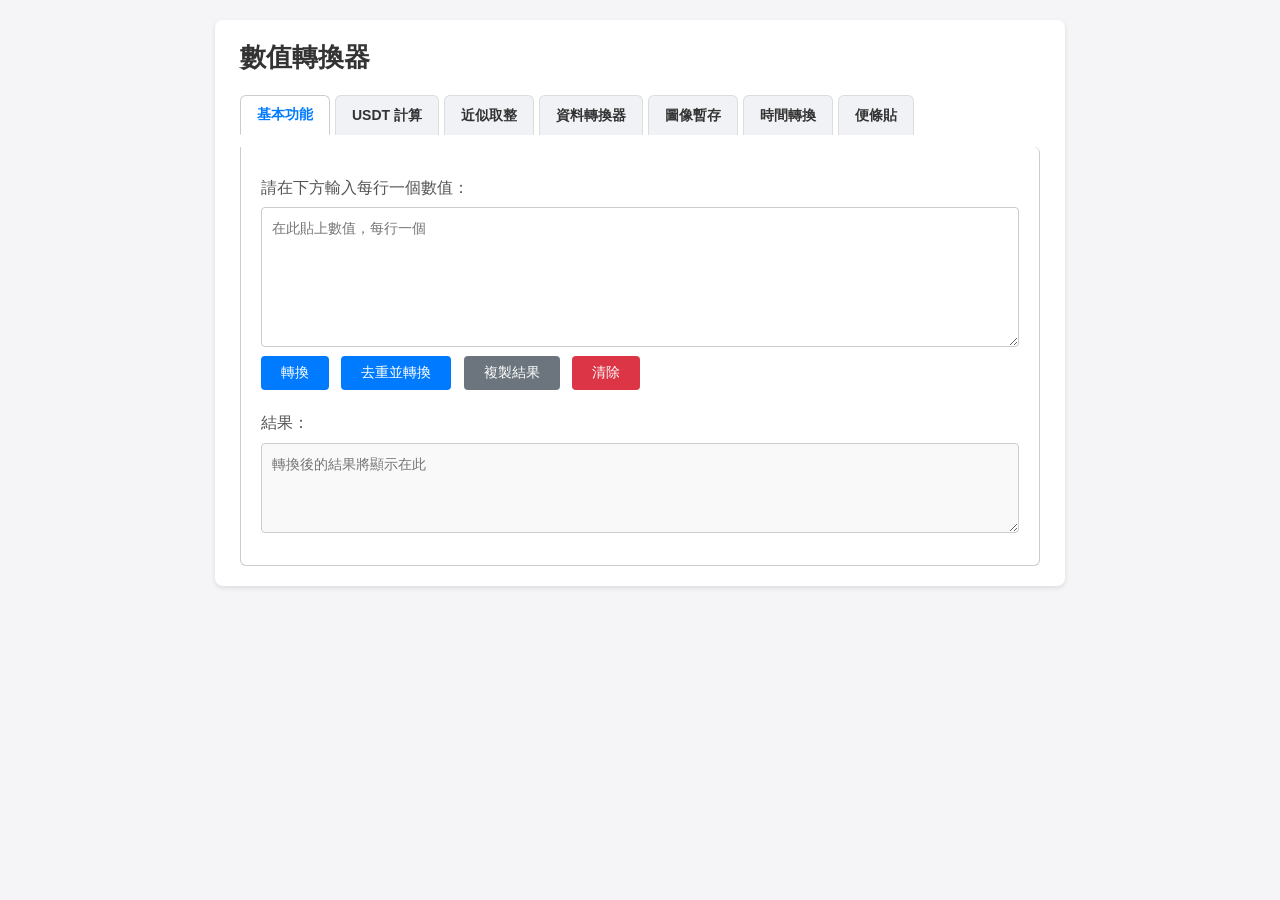
==== tools.html @ 47dc67c2 "更新版0526 更新版0526" ====
<!DOCTYPE html>
<html lang="zh-Hant">
<head>
  <meta charset="UTF-8">
  <title>數值轉換器</title>
  <style>
    /* 全域樣式 */
    body {
      font-family: Arial, sans-serif;
      margin: 0;
      padding: 20px;
      background-color: #f5f5f7;
    }
    .container {
      max-width: 800px;
      margin: 0 auto;
      background-color: #ffffff;
      padding: 20px 25px;
      border-radius: 8px;
      box-shadow: 0 2px 5px rgba(0,0,0,0.1);
    }
    h1 {
      font-size: 26px;
      margin-top: 0;
      margin-bottom: 15px;
      color: #333333;
    }
    p {
      margin: 10px 0 8px;
      color: #555555;
      line-height: 1.4;
    }
    textarea {
      width: 100%;
      box-sizing: border-box;
      padding: 10px;
      border: 1px solid #cccccc;
      border-radius: 4px;
      resize: vertical;
      font-size: 14px;
      line-height: 1.5;
    }
    /* 用於較大的輸入區域 */
    #inputArea, #mapInputArea, #approxInputArea {
      min-height: 140px;
    }
    /* 用於輸出區域 */
    #outputArea, #mapOutputArea, #approxOutputArea {
      min-height: 90px;
      background-color: #f9f9f9;
    }
    .form-group {
      margin-bottom: 15px;
    }
    .form-group label {
      display: block;
      margin-bottom: 5px;
      font-weight: bold;
      color: #333333;
    }
    .form-group input {
      width: 100%;
      padding: 8px;
      border: 1px solid #cccccc;
      border-radius: 4px;
      box-sizing: border-box;
      font-size: 14px;
    }
    /* 標籤式介面樣式 */
    .tabs {
      display: flex;
      margin-bottom: 0;
      border-bottom: none;
    }
    .tab-link {
      padding: 10px 16px;
      border: 1px solid #dddddd;
      border-bottom: none;
      margin-right: 5px;
      background-color: #f0f2f5;
      cursor: pointer;
      border-radius: 6px 6px 0 0;
      font-size: 14px;
      color: #333333;
      font-weight: bold;
      transition: background-color 0.2s, color 0.2s;
    }
    .tab-link.active {
      background-color: #ffffff;
      color: #007bff;
      border-color: #cccccc;
      border-bottom: 1px solid #ffffff;
    }
    .tab-content {
      display: none;
      border: 1px solid #cccccc;
      border-top: none;
      padding: 20px;
      background-color: #ffffff;
      border-radius: 0 6px 6px 6px;
    }
    .tab-content.active {
      display: block;
    }
    /* 按鈕樣式 */
    button {
      padding: 8px 20px;
      margin: 5px 8px 12px 0;
      border: none;
      border-radius: 4px;
      background-color: #007bff;
      color: white;
      cursor: pointer;
      font-size: 14px;
      transition: background-color 0.2s;
    }
    button:hover {
      background-color: #0056b3;
    }
    /* 特定按鈕顏色 */
    #clearBtn {
      background-color: #dc3545;
    }
    #clearBtn:hover {
      background-color: #c82333;
    }
    #copyBtn {
      background-color: #6c757d;
    }
    #copyBtn:hover {
      background-color: #565e64;
    }
    /* 結果計數顯示 */
    #countDisplay, #mapCountDisplay, #approxCountDisplay {
      margin-top: 5px;
      color: #333333;
      font-weight: bold;
    }
    #usdtResult {
      margin-top: 10px;
      color: #007bff;
      font-weight: bold;
    }

    /* 資料轉換器的選項樣式 */
    .clean-options {
      margin: 10px 0;
    }
    .clean-options label {
      margin-right: 15px;
      font-size: 14px;
      color: #333333;
    }

    /* 圖片暫存區樣式 */
    .image-drop-area {
      border: 2px dashed #cccccc;
      padding: 20px;
      text-align: center;
      cursor: pointer;
      border-radius: 6px;
      background-color: #fafafa;
      margin-bottom: 15px;
    }

    /* 便條貼樣式 */
    .note-tabs {
      display: flex;
      margin-bottom: 10px;
    }
    .note-tab-link {
      padding: 6px 12px;
      margin-right: 5px;
      background-color: #e2e6ea;
      border: 1px solid #cccccc;
      border-radius: 4px 4px 0 0;
      cursor: pointer;
      font-size: 14px;
      color: #333;
    }
    .note-tab-link.active {
      background-color: #ffffff;
      border-bottom: 1px solid #ffffff;
      color: #007bff;
    }
    #noteInput {
      width: 100%;
      box-sizing: border-box;
      padding: 10px;
      border: 1px solid #cccccc;
      border-radius: 4px;
      resize: vertical;
      min-height: 60px;
      font-size: 14px;
      line-height: 1.5;
      margin-bottom: 10px;
    }
    #temporaryNotesContainer, #permanentNotesContainer {
      margin-top: 10px;
    }
    .note {
      background-color: #fff7e6;
      border: 1px solid #f0e6cc;
      border-radius: 4px;
      padding: 8px;
      margin-bottom: 10px;
    }
    .note-header {
      font-size: 12px;
      color: #666;
      margin-bottom: 4px;
    }
    .note-content {
      margin-bottom: 6px;
      white-space: pre-wrap;
      word-break: break-word;
    }
    .note-actions button {
      margin-right: 5px;
      padding: 4px 8px;
      font-size: 12px;
    }
    .note.completed {
      background-color: #e6ffe6;
      text-decoration: line-through;
    }
    .note-collapsed .note-content {
      display: none;
    }
    .note-collapsed .note-summary {
      display: block;
    }
    .note-summary {
      display: none;
      font-style: italic;
      color: #333;
      margin-bottom: 6px;
    }
    .image-drop-area.dragover {
      background-color: #e9f5ff;
      border-color: #007bff;
    }
    .image-preview {
      display: inline-block;
      margin: 10px;
      text-align: center;
      vertical-align: top;
    }
    .image-preview img {
      max-width: 120px;
      max-height: 120px;
      display: block;
      margin-bottom: 5px;
      border-radius: 4px;
    }
    .image-preview button {
      padding: 4px 8px;
      font-size: 12px;
    }

    /* 清空圖片按鈕樣式 */
    #imageClearBtn {
      background-color: #dc3545;
    }
    #imageClearBtn:hover {
      background-color: #c82333;
    }
  </style>
</head>
<body>
  <div class="container">
    <h1>數值轉換器</h1>
    <!-- 標籤式介面 -->
    <div class="tabs">
      <button class="tab-link active" data-target="basicTab">基本功能</button>
      <button class="tab-link" data-target="usdtTab">USDT 計算</button>
      <button class="tab-link" data-target="approxTab">近似取整</button>
      <!-- 新增資料轉換器標籤 -->
      <button class="tab-link" data-target="dataTab">資料轉換器</button>
      <!-- 新增圖像暫存標籤 -->
      <button class="tab-link" data-target="imageTab">圖像暫存</button>
      <button class="tab-link" data-target="timeTab">時間轉換</button>
      <!-- 便條貼標籤 -->
      <button class="tab-link" data-target="noteTab">便條貼</button>
    </div>

    <!-- 基本功能：換行轉逗號與去重 -->
    <div id="basicTab" class="tab-content active">
      <p>請在下方輸入每行一個數值：</p>
      <textarea id="inputArea" placeholder="在此貼上數值，每行一個"></textarea>
      <button id="convertBtn">轉換</button>
      <button id="dedupeConvertBtn">去重並轉換</button>
      <button id="copyBtn">複製結果</button>
      <button id="clearBtn">清除</button>
      <p>結果：</p>
      <textarea id="outputArea" readonly placeholder="轉換後的結果將顯示在此"></textarea>
      <p id="countDisplay"></p>
    </div>

    <!-- USDT 轉換 -->
    <div id="usdtTab" class="tab-content">
      <p>輸入 USDT 數值及匯率，按下計算即可得到對應貨幣數值：</p>
      <div class="form-group">
        <label for="usdtInput">USDT 數值：</label>
        <input type="text" id="usdtInput" placeholder="例如 16,666.66">
      </div>
      <div class="form-group">
        <label for="exchangeRateInput">匯率：</label>
        <input type="text" id="exchangeRateInput" placeholder="例如 32.5">
      </div>
      <button id="usdtConvertBtn">計算</button>
      <p id="usdtResult"></p>

      <hr>
      <p>輸入盧比數值及匯率，按下計算即可得到對應 USDT 數值：</p>
      <div class="form-group">
        <label for="rupeeInput">盧比數值：</label>
        <input type="text" id="rupeeInput" placeholder="例如 861,244.00">
      </div>
      <div class="form-group">
        <label for="rupeeRateInput">匯率：</label>
        <input type="text" id="rupeeRateInput" placeholder="例如 101">
      </div>
      <button id="rupeeConvertBtn">計算</button>
      <p id="rupeeResult"></p>
    </div>

    <!-- 近似取整轉換 -->
    <div id="approxTab" class="tab-content">
      <p>輸入每行一個數值，系統會取前兩位數，其餘位數補零（例：1,184,201 → 1,100,000）：</p>
      <textarea id="approxInputArea" placeholder="在此貼上數值，每行一個"></textarea>
      <button id="approxConvertBtn">近似轉換</button>
      <p>結果：</p>
      <textarea id="approxOutputArea" readonly placeholder="轉換後的結果將顯示在此"></textarea>
      <p id="approxCountDisplay"></p>
    </div>

    <!-- 資料轉換器：清理資料 -->
    <div id="dataTab" class="tab-content">
      <p>請在下方輸入原始資料（系統會去除逗點和空白）：</p>
      <textarea id="dataInput" placeholder="在此貼上原始資料..."></textarea>
      <div class="clean-options">
        <label><input type="radio" name="dataOrientation" id="dataHorizontal" value="horizontal" checked> 橫貼（使用 Tab 分隔）</label>
        <label><input type="radio" name="dataOrientation" id="dataVertical" value="vertical"> 直貼（每個值換行）</label>
      </div>
      <button id="dataCleanBtn">清理資料</button>
      <button id="dataCopyBtn">複製結果</button>
      <p>清理後的資料：</p>
      <textarea id="dataOutput" readonly placeholder="清理後的資料將顯示在此..."></textarea>
    </div>

    <!-- 圖像暫存區 -->
    <div id="imageTab" class="tab-content">
      <p>將圖片拖放到下方區域或點擊選擇圖片。載入後可複製圖片到剪貼簿，方便貼到 Telegram 群組。</p>
      <div id="imageDropArea" class="image-drop-area">
        拖放圖片到此處，或點擊選擇
        <input type="file" id="imageInput" accept="image/*" multiple style="display:none">
      </div>
      <div id="imagePreviewContainer"></div>
      <button id="imageClearBtn">清空圖片</button>
    </div>

    <!-- 便條貼功能 -->

    <!-- 時間轉換：印度 <-> 北京 -->
    <div id="timeTab" class="tab-content">
      <p>貼上時間後選擇方向，可支援多筆、多種格式、可沒有秒。</p>
      <div class="form-group">
        <label>
          <input type="radio" name="timeDirection" value="indiaToBeijing" checked>
          印度時間 → 北京時間（+2小時30分）
        </label>
        <label style="margin-left: 16px;">
          <input type="radio" name="timeDirection" value="beijingToIndia">
          北京時間 → 印度時間（-2小時30分）
        </label>
      </div>

      <textarea id="timeInputArea" placeholder="貼上時間，例如：
2026-02-05 20:48:31
2026-02-05 20:48
2026/02/05 20:48:31
2026/2/5 20:48
2026-02-05"></textarea>

      <button id="timeConvertBtn">轉換時間</button>
      <button id="timeCopyBtn">複製結果</button>
      <button id="timeClearBtn">清除</button>

      <p>結果：</p>
      <textarea id="timeOutputArea" readonly placeholder="轉換後結果會顯示在此"></textarea>
    </div>

    <div id="noteTab" class="tab-content">
      <div class="note-tabs">
        <button class="note-tab-link active" data-target="temporary">臨時便條</button>
        <button class="note-tab-link" data-target="permanent">常態便條</button>
      </div>
      <textarea id="noteInput" placeholder="輸入便條內容..."></textarea>
      <button id="noteAddBtn">新增便條</button>
      <div id="temporaryNotesContainer"></div>
      <div id="permanentNotesContainer" style="display:none;"></div>
    </div>
  </div>

  <script>
    (function() {
      // 標籤切換邏輯：點擊不同標籤顯示對應內容
      const tabLinks = document.querySelectorAll('.tab-link');
      const tabContents = document.querySelectorAll('.tab-content');
      tabLinks.forEach(function(link) {
        link.addEventListener('click', function() {
          tabLinks.forEach(function(l) { l.classList.remove('active'); });
          tabContents.forEach(function(c) { c.classList.remove('active'); });
          link.classList.add('active');
          const target = link.getAttribute('data-target');
          const targetEl = document.getElementById(target);
          if (targetEl) targetEl.classList.add('active');
        });
      });

      // 基本功能：換行轉逗號
      const convertBtn = document.getElementById('convertBtn');
      if (convertBtn) {
        convertBtn.addEventListener('click', function() {
          const input = document.getElementById('inputArea').value;
          const values = input.split(/[\n\r]+/)
            .map(function(item) { return item.trim(); })
            .filter(function(item) { return item !== ''; });
          document.getElementById('outputArea').value = values.join(',');
          const countDisplay = document.getElementById('countDisplay');
          if (countDisplay) countDisplay.textContent = '';
        });
      }

      // 刪除重複值並轉換
      const dedupeBtn = document.getElementById('dedupeConvertBtn');
      if (dedupeBtn) {
        dedupeBtn.addEventListener('click', function() {
          const input = document.getElementById('inputArea').value;
          const values = input.split(/[\n\r]+/)
            .map(function(item) { return item.trim(); })
            .filter(function(item) { return item !== ''; });
          const seen = new Set();
          const uniqueValues = [];
          values.forEach(function(val) {
            if (!seen.has(val)) {
              seen.add(val);
              uniqueValues.push(val);
            }
          });
          document.getElementById('outputArea').value = uniqueValues.join(',');
          const countDisplay = document.getElementById('countDisplay');
          if (countDisplay) {
            countDisplay.textContent = '總共有 ' + uniqueValues.length + ' 個數值';
          }
        });
      }

      // 複製結果
      const copyBtn = document.getElementById('copyBtn');
      if (copyBtn) {
        copyBtn.addEventListener('click', function() {
          const outputArea = document.getElementById('outputArea');
          if (outputArea) {
            outputArea.select();
            outputArea.setSelectionRange(0, 99999);
            try {
              const successful = document.execCommand('copy');
              if (successful) {
                alert('結果已複製到剪貼簿');
              } else {
                alert('無法複製，請手動複製');
              }
            } catch (err) {
              alert('瀏覽器不支援複製功能，請手動複製');
            }
          }
        });
      }

      // 清除輸入與輸出
      const clearBtn = document.getElementById('clearBtn');
      if (clearBtn) {
        clearBtn.addEventListener('click', function() {
          const inputArea = document.getElementById('inputArea');
          const outputArea = document.getElementById('outputArea');
          if (inputArea) inputArea.value = '';
          if (outputArea) outputArea.value = '';
          const countDisplay = document.getElementById('countDisplay');
          if (countDisplay) countDisplay.textContent = '';
        });
      }

      // 自訂映射功能已移除，不再處理

      // USDT 轉換
      const usdtConvertBtn = document.getElementById('usdtConvertBtn');
      if (usdtConvertBtn) {
        usdtConvertBtn.addEventListener('click', function() {
          const usdtStr = document.getElementById('usdtInput').value.trim();
          const rateStr = document.getElementById('exchangeRateInput').value.trim();
          const usdtSanitized = usdtStr.replace(/,/g, '');
          const rateSanitized = rateStr.replace(/,/g, '');
          const usdtVal = parseFloat(usdtSanitized);
          const rateVal = parseFloat(rateSanitized);
          const resultDisplay = document.getElementById('usdtResult');
          if (isNaN(usdtVal) || isNaN(rateVal)) {
            resultDisplay.textContent = '請輸入有效的數值';
            return;
          }
          const result = usdtVal * rateVal;
          const formatted = result.toLocaleString(undefined, { minimumFractionDigits: 2, maximumFractionDigits: 2 });
          resultDisplay.textContent = '結果：' + formatted;
        });
      }

      // 盧比轉 USDT
      const rupeeConvertBtn = document.getElementById('rupeeConvertBtn');
      if (rupeeConvertBtn) {
        rupeeConvertBtn.addEventListener('click', function() {
          const rupeeStr = document.getElementById('rupeeInput').value.trim();
          const rateStr = document.getElementById('rupeeRateInput').value.trim();
          const rupeeSanitized = rupeeStr.replace(/,/g, '');
          const rateSanitized = rateStr.replace(/,/g, '');
          const rupeeVal = parseFloat(rupeeSanitized);
          const rateVal = parseFloat(rateSanitized);
          const resultDisplay = document.getElementById('rupeeResult');
          if (isNaN(rupeeVal) || isNaN(rateVal) || rateVal === 0) {
            resultDisplay.textContent = '請輸入有效的數值';
            return;
          }
          const result = rupeeVal / rateVal;
          const formatted = result.toLocaleString(undefined, { minimumFractionDigits: 2, maximumFractionDigits: 2 });
          resultDisplay.textContent = '結果：' + formatted + ' USDT';
        });
      }

      // 整數近似轉換
      const approxBtn = document.getElementById('approxConvertBtn');
      if (approxBtn) {
        approxBtn.addEventListener('click', function() {
          const input = document.getElementById('approxInputArea').value;
          const values = input.split(/[\n\r]+/)
            .map(function(item) { return item.trim(); })
            .filter(function(item) { return item !== ''; });
          const results = values.map(function(val) {
            const sanitizedStr = val.replace(/,/g, '').trim();
            const num = parseFloat(sanitizedStr);
            if (isNaN(num)) return '';
            const intVal = Math.floor(num);
            const digits = intVal.toString().length;
            if (digits <= 2) {
              return intVal.toString();
            }
            const firstTwo = parseInt(intVal.toString().slice(0, 2), 10);
            const base = Math.pow(10, digits - 2);
            const approx = firstTwo * base;
            return approx.toString();
          }).filter(function(item) { return item !== ''; });
          document.getElementById('approxOutputArea').value = results.join(',');
          const approxCountDisplay = document.getElementById('approxCountDisplay');
          if (approxCountDisplay) {
            approxCountDisplay.textContent = '總共有 ' + results.length + ' 個結果';
          }
        });
      }

      // 資料轉換器：清理資料
      const dataCleanBtn = document.getElementById('dataCleanBtn');
      if (dataCleanBtn) {
        dataCleanBtn.addEventListener('click', function() {
          const inputText = document.getElementById('dataInput').value;
          // 使用正則表達式分割逗號與各類空白字元並移除空字串
          const rawTokens = inputText.split(/[\s,]+/).filter(function(token) {
            return token.trim() !== '';
          });
          /*
           * 對清理後的資料進行去重處理：
           * 如果第一個 token 含有非數字字元（例如 "uid"），視為標題保留，
           * 後續數值則去除重複並保持原順序。
           */
          let headerToken = null;
          let dataTokens = rawTokens;
          if (rawTokens.length > 0 && /\D/.test(rawTokens[0])) {
            headerToken = rawTokens[0];
            dataTokens = rawTokens.slice(1);
          }
          const seen = new Set();
          const uniqueTokens = [];
          dataTokens.forEach(function(tok) {
            if (!seen.has(tok)) {
              seen.add(tok);
              uniqueTokens.push(tok);
            }
          });
          const resultTokens = headerToken ? [headerToken].concat(uniqueTokens) : uniqueTokens;
          // 根據使用者選擇決定分隔符：橫貼用 Tab，直貼用換行
          const isHorizontal = document.getElementById('dataHorizontal').checked;
          const separator = isHorizontal ? '\t' : '\n';
          const outputText = resultTokens.join(separator);
          document.getElementById('dataOutput').value = outputText;
        });
      }
      const dataCopyBtn = document.getElementById('dataCopyBtn');
      if (dataCopyBtn) {
        dataCopyBtn.addEventListener('click', function() {
          const outputArea = document.getElementById('dataOutput');
          if (outputArea) {
            outputArea.select();
            outputArea.setSelectionRange(0, 99999);
            try {
              const successful = document.execCommand('copy');
              if (successful) {
                alert('結果已複製到剪貼簿');
              } else {
                alert('無法複製，請手動複製');
              }
            } catch (err) {
              alert('瀏覽器不支援複製功能，請手動複製');
            }
          }
        });
      }

      // 圖像暫存功能
      const imageDropArea = document.getElementById('imageDropArea');
      const imageInput = document.getElementById('imageInput');
      const imagePreviewContainer = document.getElementById('imagePreviewContainer');
      if (imageDropArea && imageInput && imagePreviewContainer) {
        // 點擊拖放區觸發檔案選擇
        imageDropArea.addEventListener('click', function() {
          imageInput.click();
        });
        // 拖曳事件處理
        imageDropArea.addEventListener('dragover', function(e) {
          e.preventDefault();
          imageDropArea.classList.add('dragover');
        });
        imageDropArea.addEventListener('dragleave', function(e) {
          e.preventDefault();
          imageDropArea.classList.remove('dragover');
        });
        imageDropArea.addEventListener('drop', function(e) {
          e.preventDefault();
          imageDropArea.classList.remove('dragover');
          const files = Array.from(e.dataTransfer.files);
          handleImageFiles(files);
        });
        // 檔案選擇
        imageInput.addEventListener('change', function(e) {
          const files = Array.from(e.target.files);
          handleImageFiles(files);
          // 重置 input 以便重複選擇同一檔案
          imageInput.value = '';
        });
      }

      function handleImageFiles(files) {
        files.forEach(function(file) {
          if (file && file.type && file.type.startsWith('image/')) {
            const reader = new FileReader();
            reader.onload = function(ev) {
              const dataUrl = ev.target.result;
              const preview = document.createElement('div');
              preview.className = 'image-preview';
              const img = document.createElement('img');
              img.src = dataUrl;
              preview.appendChild(img);
              const copyBtn = document.createElement('button');
              copyBtn.textContent = '複製圖片';
              copyBtn.addEventListener('click', function() {
                // 將 dataURL 轉為 Blob
                const blob = dataURLToBlob(dataUrl);
                if (!navigator.clipboard || typeof ClipboardItem === 'undefined') {
                  alert('瀏覽器不支援圖片複製，請手動保存');
                  return;
                }
                const item = new ClipboardItem({ [blob.type]: blob });
                navigator.clipboard.write([item]).then(function() {
                  alert('圖片已複製到剪貼簿');
                }).catch(function() {
                  alert('複製失敗，瀏覽器可能不支援');
                });
              });
              preview.appendChild(copyBtn);
              imagePreviewContainer.appendChild(preview);
            };
            reader.readAsDataURL(file);
          }
        });
      }

      function dataURLToBlob(dataURL) {
        const arr = dataURL.split(',');
        const mimeMatch = arr[0].match(/:(.*?);/);
        const mime = mimeMatch ? mimeMatch[1] : 'image/png';
        const bstr = atob(arr[1]);
        let n = bstr.length;
        const u8arr = new Uint8Array(n);
        while (n--) {
          u8arr[n] = bstr.charCodeAt(n);
        }
        return new Blob([u8arr], { type: mime });
      }

      // 支援貼圖功能：當在圖像暫存分頁使用 Ctrl+V 貼上圖片時，自動加入預覽
      document.addEventListener('paste', function(e) {
        // 僅在圖像暫存分頁為活動狀態時處理貼上
        const activeContent = document.querySelector('.tab-content.active');
        if (!activeContent || activeContent.id !== 'imageTab') return;
        const clipboardData = e.clipboardData || window.clipboardData;
        if (!clipboardData) return;
        const items = clipboardData.items;
        if (!items) return;
        const files = [];
        for (let i = 0; i < items.length; i++) {
          const item = items[i];
          if (item.type && item.type.indexOf('image') !== -1) {
            const file = item.getAsFile();
            if (file) {
              files.push(file);
            }
          }
        }
        if (files.length > 0) {
          handleImageFiles(files);
          e.preventDefault();
        }
      });

      // 一鍵清空圖片
      const imageClearBtn = document.getElementById('imageClearBtn');
      if (imageClearBtn) {
        imageClearBtn.addEventListener('click', function() {
          if (imagePreviewContainer) {
            imagePreviewContainer.innerHTML = '';
          }
        });
      }

      /* 便條貼功能 */
      // Note data structure stored in localStorage under "notes"
      let notes = [];
      const noteInput = document.getElementById('noteInput');
      const noteAddBtn = document.getElementById('noteAddBtn');
      const temporaryNotesContainer = document.getElementById('temporaryNotesContainer');
      const permanentNotesContainer = document.getElementById('permanentNotesContainer');
      const noteTabLinks = document.querySelectorAll('.note-tab-link');
      let activeNoteTab = 'temporary';

      function loadNotes() {
        const stored = localStorage.getItem('notes');
        notes = stored ? JSON.parse(stored) : [];
        applyDailyUpdate();
        renderNotes();
      }

      function saveNotes() {
        localStorage.setItem('notes', JSON.stringify(notes));
      }

      // Move expired temporary notes to permanent category by date
      function applyDailyUpdate() {
        const today = getTodayDate();
        let changed = false;
        notes.forEach(function(note) {
          if (note.category === 'temporary' && note.dateGroup == null) {
            const noteDate = formatDate(note.timestamp);
            if (noteDate !== today) {
              note.category = 'permanent';
              note.dateGroup = noteDate;
              changed = true;
            }
          }
        });
        if (changed) {
          saveNotes();
        }
      }

      function renderNotes() {
        if (temporaryNotesContainer) temporaryNotesContainer.innerHTML = '';
        if (permanentNotesContainer) permanentNotesContainer.innerHTML = '';
        // render temporary notes
        notes.filter(function(note) { return note.category === 'temporary'; })
             .forEach(function(note) {
               const el = createNoteElement(note);
               if (temporaryNotesContainer) temporaryNotesContainer.appendChild(el);
             });
        // group permanent notes by dateGroup
        const groups = {};
        notes.filter(function(note) { return note.category === 'permanent'; })
             .forEach(function(note) {
               const date = note.dateGroup || formatDate(note.timestamp);
               if (!groups[date]) {
                 groups[date] = [];
               }
               groups[date].push(note);
             });
        // sort dates descending (latest first)
        Object.keys(groups).sort(function(a, b) {
          return a < b ? 1 : -1;
        }).forEach(function(date) {
          const section = document.createElement('div');
          const heading = document.createElement('h3');
          heading.textContent = date;
          section.appendChild(heading);
          groups[date].forEach(function(note) {
            const el = createNoteElement(note);
            section.appendChild(el);
          });
          if (permanentNotesContainer) permanentNotesContainer.appendChild(section);
        });
        // Show/hide containers based on active tab
        if (temporaryNotesContainer) {
          temporaryNotesContainer.style.display = activeNoteTab === 'temporary' ? '' : 'none';
        }
        if (permanentNotesContainer) {
          permanentNotesContainer.style.display = activeNoteTab === 'permanent' ? '' : 'none';
        }
      }

      function addNote() {
        if (!noteInput) return;
        const text = noteInput.value.trim();
        if (!text) return;
        const id = Date.now().toString(36) + Math.random().toString(36).substring(2, 8);
        const timestamp = getTimestamp();
        const category = activeNoteTab === 'temporary' ? 'temporary' : 'permanent';
        const dateGroup = category === 'permanent' ? getTodayDate() : null;
        const note = {
          id: id,
          content: text,
          timestamp: timestamp,
          category: category,
          dateGroup: dateGroup
        };
        notes.push(note);
        noteInput.value = '';
        saveNotes();
        renderNotes();
      }

      function deleteNote(noteId) {
        const index = notes.findIndex(function(n) { return n.id === noteId; });
        if (index !== -1) {
          notes.splice(index, 1);
          saveNotes();
          renderNotes();
        }
      }

      function updateTimestamp(note) {
        note.timestamp = getTimestamp();
        if (note.category === 'permanent') {
          note.dateGroup = formatDate(note.timestamp);
        }
        saveNotes();
      }

      function createNoteElement(note) {
        const noteDiv = document.createElement('div');
        noteDiv.className = 'note';
        noteDiv.setAttribute('data-id', note.id);
        const headerDiv = document.createElement('div');
        headerDiv.className = 'note-header';
        headerDiv.textContent = note.timestamp;
        noteDiv.appendChild(headerDiv);
        const contentDiv = document.createElement('div');
        contentDiv.className = 'note-content';
        contentDiv.textContent = note.content;
        contentDiv.setAttribute('contenteditable', false);
        noteDiv.appendChild(contentDiv);
        const actionsDiv = document.createElement('div');
        actionsDiv.className = 'note-actions';
        const copyBtn = document.createElement('button');
        copyBtn.textContent = '複製';
        copyBtn.addEventListener('click', function(e) {
          e.stopPropagation();
          copyToClipboard(note.content);
        });
        const editBtn = document.createElement('button');
        editBtn.textContent = '編輯';
        editBtn.addEventListener('click', function(e) {
          e.stopPropagation();
          const mode = editBtn.getAttribute('data-mode');
          if (mode !== 'editing') {
            contentDiv.setAttribute('contenteditable', true);
            contentDiv.focus();
            editBtn.setAttribute('data-mode', 'editing');
            editBtn.textContent = '保存';
          } else {
            contentDiv.setAttribute('contenteditable', false);
            const newText = contentDiv.textContent.trim();
            note.content = newText;
            updateTimestamp(note);
            editBtn.removeAttribute('data-mode');
            editBtn.textContent = '編輯';
            renderNotes();
          }
        });
        const delBtn = document.createElement('button');
        delBtn.textContent = '刪除';
        delBtn.addEventListener('click', function(e) {
          e.stopPropagation();
          deleteNote(note.id);
        });
        actionsDiv.appendChild(copyBtn);
        actionsDiv.appendChild(editBtn);
        actionsDiv.appendChild(delBtn);
        noteDiv.appendChild(actionsDiv);
        noteDiv.addEventListener('click', function(e) {
          if (e.target.closest('.note-actions') || (contentDiv.getAttribute('contenteditable') === 'true' && e.target === contentDiv)) {
            return;
          }
          if (note.category === 'temporary') {
            updateTimestamp(note);
            renderNotes();
          }
        });
        return noteDiv;
      }

      if (noteAddBtn) {
        noteAddBtn.addEventListener('click', function() {
          addNote();
        });
      }

      if (noteTabLinks) {
        noteTabLinks.forEach(function(link) {
          link.addEventListener('click', function() {
            noteTabLinks.forEach(function(l) { l.classList.remove('active'); });
            this.classList.add('active');
            activeNoteTab = this.getAttribute('data-target');
            renderNotes();
          });
        });
      }

      function copyToClipboard(text) {
        if (navigator.clipboard && navigator.clipboard.writeText) {
          navigator.clipboard.writeText(text).then(function() {
            alert('內容已複製到剪貼簿');
          }).catch(function() {
            fallbackCopy(text);
          });
        } else {
          fallbackCopy(text);
        }
      }

      function fallbackCopy(text) {
        const textarea = document.createElement('textarea');
        textarea.value = text;
        document.body.appendChild(textarea);
        textarea.select();
        try {
          document.execCommand('copy');
          alert('內容已複製到剪貼簿');
        } catch (err) {
          alert('瀏覽器不支援複製功能，請手動複製');
        }
        document.body.removeChild(textarea);
      }

      function getTimestamp() {
        return new Date().toLocaleString('zh-TW', { hour12: false, timeZone: 'Asia/Taipei' });
      }

      function getTodayDate() {
        return new Date().toLocaleDateString('en-CA', { timeZone: 'Asia/Taipei' });
      }

      function formatDate(dateStr) {
        const date = new Date(dateStr);
        const year = date.getFullYear();
        const month = ('0' + (date.getMonth() + 1)).slice(-2);
        const day = ('0' + date.getDate()).slice(-2);
        return year + '-' + month + '-' + day;
      }

      // 初始化便條貼功能

      /* 時間轉換：印度 <-> 北京 */
      function pad2(num) {
        return String(num).padStart(2, '0');
      }

      function formatDateTime(date, hasTime, hasSeconds) {
        const y = date.getFullYear();
        const m = pad2(date.getMonth() + 1);
        const d = pad2(date.getDate());

        if (!hasTime) {
          return `${y}-${m}-${d}`;
        }

        const hh = pad2(date.getHours());
        const mm = pad2(date.getMinutes());

        if (!hasSeconds) {
          return `${y}-${m}-${d} ${hh}:${mm}`;
        }

        const ss = pad2(date.getSeconds());
        return `${y}-${m}-${d} ${hh}:${mm}:${ss}`;
      }

      function parseFlexibleTime(line) {
        const raw = String(line || '').trim();
        if (!raw) return null;

        // 支援：
        // 2026-02-05 20:48:31
        // 2026-02-05 20:48
        // 2026/2/5 20:48
        // 2026.2.5 20:48:31
        // 2026-02-05
        const match = raw.match(/(\d{4})[-\/.](\d{1,2})[-\/.](\d{1,2})(?:[ T　]+(\d{1,2}):(\d{1,2})(?::(\d{1,2}))?)?/);

        if (!match) return null;

        const year = Number(match[1]);
        const month = Number(match[2]);
        const day = Number(match[3]);
        const hasTime = match[4] !== undefined;
        const hour = hasTime ? Number(match[4]) : 0;
        const minute = hasTime ? Number(match[5]) : 0;
        const hasSeconds = match[6] !== undefined;
        const second = hasSeconds ? Number(match[6]) : 0;

        if (
          !year || month < 1 || month > 12 || day < 1 || day > 31 ||
          hour < 0 || hour > 23 || minute < 0 || minute > 59 || second < 0 || second > 59
        ) {
          return null;
        }

        return {
          raw,
          date: new Date(year, month - 1, day, hour, minute, second),
          hasTime,
          hasSeconds
        };
      }

      function convertSingleTime(line, direction) {
        const parsed = parseFlexibleTime(line);
        if (!parsed) return line.trim() ? `無法解析：${line}` : '';

        const offsetMinutes = direction === 'indiaToBeijing' ? 150 : -150;
        const converted = new Date(parsed.date.getTime() + offsetMinutes * 60 * 1000);

        const fromLabel = direction === 'indiaToBeijing' ? '印度' : '北京';
        const toLabel = direction === 'indiaToBeijing' ? '北京' : '印度';

        return `${fromLabel} ${parsed.raw} -> ${toLabel} ${formatDateTime(converted, parsed.hasTime, parsed.hasSeconds)}`;
      }

      const timeInputArea = document.getElementById('timeInputArea');
      const timeOutputArea = document.getElementById('timeOutputArea');
      const timeConvertBtn = document.getElementById('timeConvertBtn');
      const timeCopyBtn = document.getElementById('timeCopyBtn');
      const timeClearBtn = document.getElementById('timeClearBtn');

      if (timeConvertBtn && timeInputArea && timeOutputArea) {
        timeConvertBtn.addEventListener('click', function() {
          const direction = document.querySelector('input[name="timeDirection"]:checked')?.value || 'indiaToBeijing';
          const lines = timeInputArea.value.split(/\n+/);
          const result = lines
            .map(function(line) { return convertSingleTime(line, direction); })
            .filter(Boolean)
            .join('\n');

          timeOutputArea.value = result;
        });
      }

      if (timeCopyBtn && timeOutputArea) {
        timeCopyBtn.addEventListener('click', function() {
          copyToClipboard(timeOutputArea.value || '');
        });
      }

      if (timeClearBtn && timeInputArea && timeOutputArea) {
        timeClearBtn.addEventListener('click', function() {
          timeInputArea.value = '';
          timeOutputArea.value = '';
        });
      }


      loadNotes();
    })();
  </script>
</body>
</html>
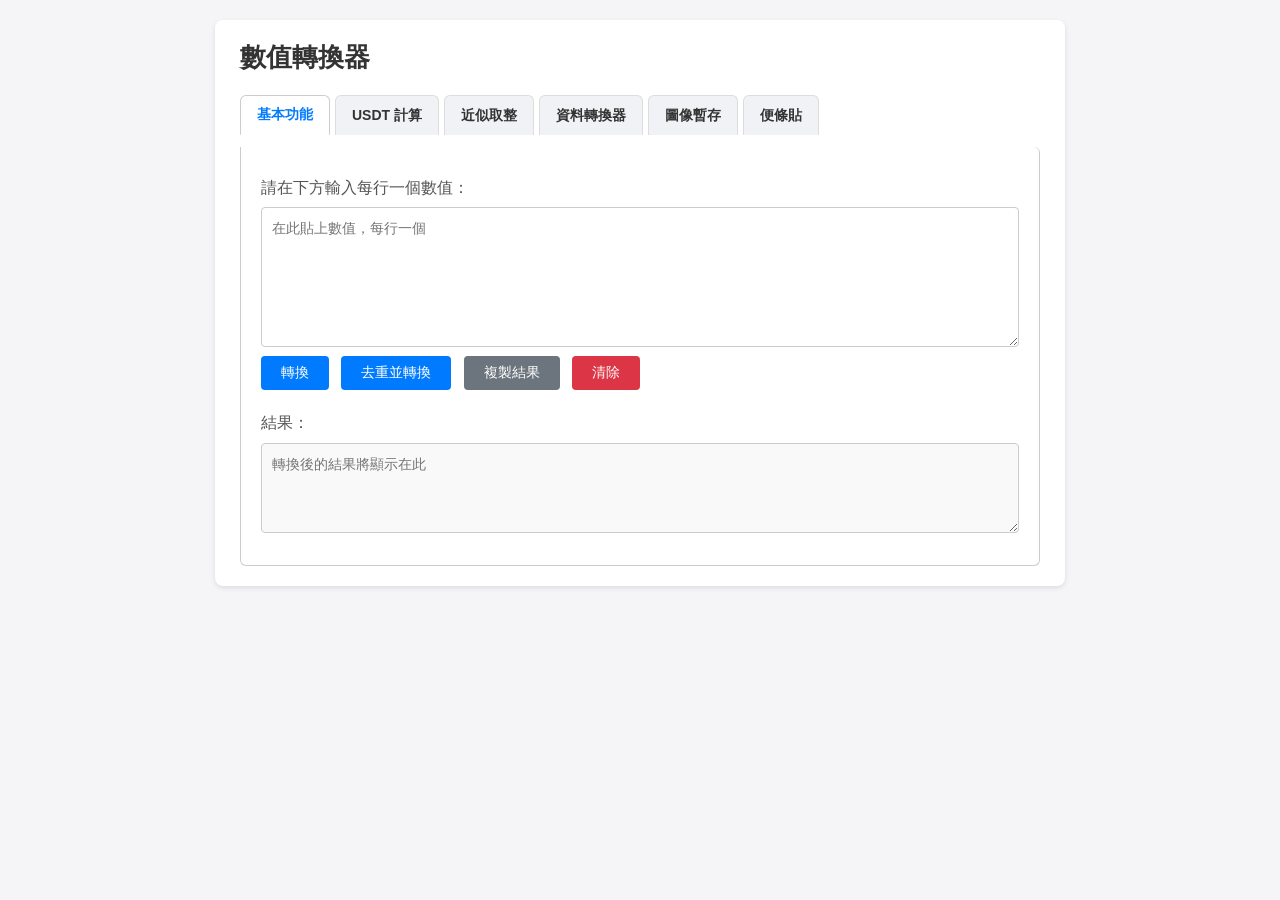
==== commit 864f8cb5: "新增不同游覽器可存檔 新增不同游覽器可存檔" ====
--- a/tools.html
+++ b/tools.html
@@ -279,7 +279,6 @@
       <button class="tab-link" data-target="dataTab">資料轉換器</button>
       <!-- 新增圖像暫存標籤 -->
       <button class="tab-link" data-target="imageTab">圖像暫存</button>
-      <button class="tab-link" data-target="timeTab">時間轉換</button>
       <!-- 便條貼標籤 -->
       <button class="tab-link" data-target="noteTab">便條貼</button>
     </div>
@@ -361,36 +360,6 @@
     </div>
 
     <!-- 便條貼功能 -->
-
-    <!-- 時間轉換：印度 <-> 北京 -->
-    <div id="timeTab" class="tab-content">
-      <p>貼上時間後選擇方向，可支援多筆、多種格式、可沒有秒。</p>
-      <div class="form-group">
-        <label>
-          <input type="radio" name="timeDirection" value="indiaToBeijing" checked>
-          印度時間 → 北京時間（+2小時30分）
-        </label>
-        <label style="margin-left: 16px;">
-          <input type="radio" name="timeDirection" value="beijingToIndia">
-          北京時間 → 印度時間（-2小時30分）
-        </label>
-      </div>
-
-      <textarea id="timeInputArea" placeholder="貼上時間，例如：
-2026-02-05 20:48:31
-2026-02-05 20:48
-2026/02/05 20:48:31
-2026/2/5 20:48
-2026-02-05"></textarea>
-
-      <button id="timeConvertBtn">轉換時間</button>
-      <button id="timeCopyBtn">複製結果</button>
-      <button id="timeClearBtn">清除</button>
-
-      <p>結果：</p>
-      <textarea id="timeOutputArea" readonly placeholder="轉換後結果會顯示在此"></textarea>
-    </div>
-
     <div id="noteTab" class="tab-content">
       <div class="note-tabs">
         <button class="note-tab-link active" data-target="temporary">臨時便條</button>
@@ -982,116 +951,6 @@
       }
 
       // 初始化便條貼功能
-
-      /* 時間轉換：印度 <-> 北京 */
-      function pad2(num) {
-        return String(num).padStart(2, '0');
-      }
-
-      function formatDateTime(date, hasTime, hasSeconds) {
-        const y = date.getFullYear();
-        const m = pad2(date.getMonth() + 1);
-        const d = pad2(date.getDate());
-
-        if (!hasTime) {
-          return `${y}-${m}-${d}`;
-        }
-
-        const hh = pad2(date.getHours());
-        const mm = pad2(date.getMinutes());
-
-        if (!hasSeconds) {
-          return `${y}-${m}-${d} ${hh}:${mm}`;
-        }
-
-        const ss = pad2(date.getSeconds());
-        return `${y}-${m}-${d} ${hh}:${mm}:${ss}`;
-      }
-
-      function parseFlexibleTime(line) {
-        const raw = String(line || '').trim();
-        if (!raw) return null;
-
-        // 支援：
-        // 2026-02-05 20:48:31
-        // 2026-02-05 20:48
-        // 2026/2/5 20:48
-        // 2026.2.5 20:48:31
-        // 2026-02-05
-        const match = raw.match(/(\d{4})[-\/.](\d{1,2})[-\/.](\d{1,2})(?:[ T　]+(\d{1,2}):(\d{1,2})(?::(\d{1,2}))?)?/);
-
-        if (!match) return null;
-
-        const year = Number(match[1]);
-        const month = Number(match[2]);
-        const day = Number(match[3]);
-        const hasTime = match[4] !== undefined;
-        const hour = hasTime ? Number(match[4]) : 0;
-        const minute = hasTime ? Number(match[5]) : 0;
-        const hasSeconds = match[6] !== undefined;
-        const second = hasSeconds ? Number(match[6]) : 0;
-
-        if (
-          !year || month < 1 || month > 12 || day < 1 || day > 31 ||
-          hour < 0 || hour > 23 || minute < 0 || minute > 59 || second < 0 || second > 59
-        ) {
-          return null;
-        }
-
-        return {
-          raw,
-          date: new Date(year, month - 1, day, hour, minute, second),
-          hasTime,
-          hasSeconds
-        };
-      }
-
-      function convertSingleTime(line, direction) {
-        const parsed = parseFlexibleTime(line);
-        if (!parsed) return line.trim() ? `無法解析：${line}` : '';
-
-        const offsetMinutes = direction === 'indiaToBeijing' ? 150 : -150;
-        const converted = new Date(parsed.date.getTime() + offsetMinutes * 60 * 1000);
-
-        const fromLabel = direction === 'indiaToBeijing' ? '印度' : '北京';
-        const toLabel = direction === 'indiaToBeijing' ? '北京' : '印度';
-
-        return `${fromLabel} ${parsed.raw} -> ${toLabel} ${formatDateTime(converted, parsed.hasTime, parsed.hasSeconds)}`;
-      }
-
-      const timeInputArea = document.getElementById('timeInputArea');
-      const timeOutputArea = document.getElementById('timeOutputArea');
-      const timeConvertBtn = document.getElementById('timeConvertBtn');
-      const timeCopyBtn = document.getElementById('timeCopyBtn');
-      const timeClearBtn = document.getElementById('timeClearBtn');
-
-      if (timeConvertBtn && timeInputArea && timeOutputArea) {
-        timeConvertBtn.addEventListener('click', function() {
-          const direction = document.querySelector('input[name="timeDirection"]:checked')?.value || 'indiaToBeijing';
-          const lines = timeInputArea.value.split(/\n+/);
-          const result = lines
-            .map(function(line) { return convertSingleTime(line, direction); })
-            .filter(Boolean)
-            .join('\n');
-
-          timeOutputArea.value = result;
-        });
-      }
-
-      if (timeCopyBtn && timeOutputArea) {
-        timeCopyBtn.addEventListener('click', function() {
-          copyToClipboard(timeOutputArea.value || '');
-        });
-      }
-
-      if (timeClearBtn && timeInputArea && timeOutputArea) {
-        timeClearBtn.addEventListener('click', function() {
-          timeInputArea.value = '';
-          timeOutputArea.value = '';
-        });
-      }
-
-
       loadNotes();
     })();
   </script>
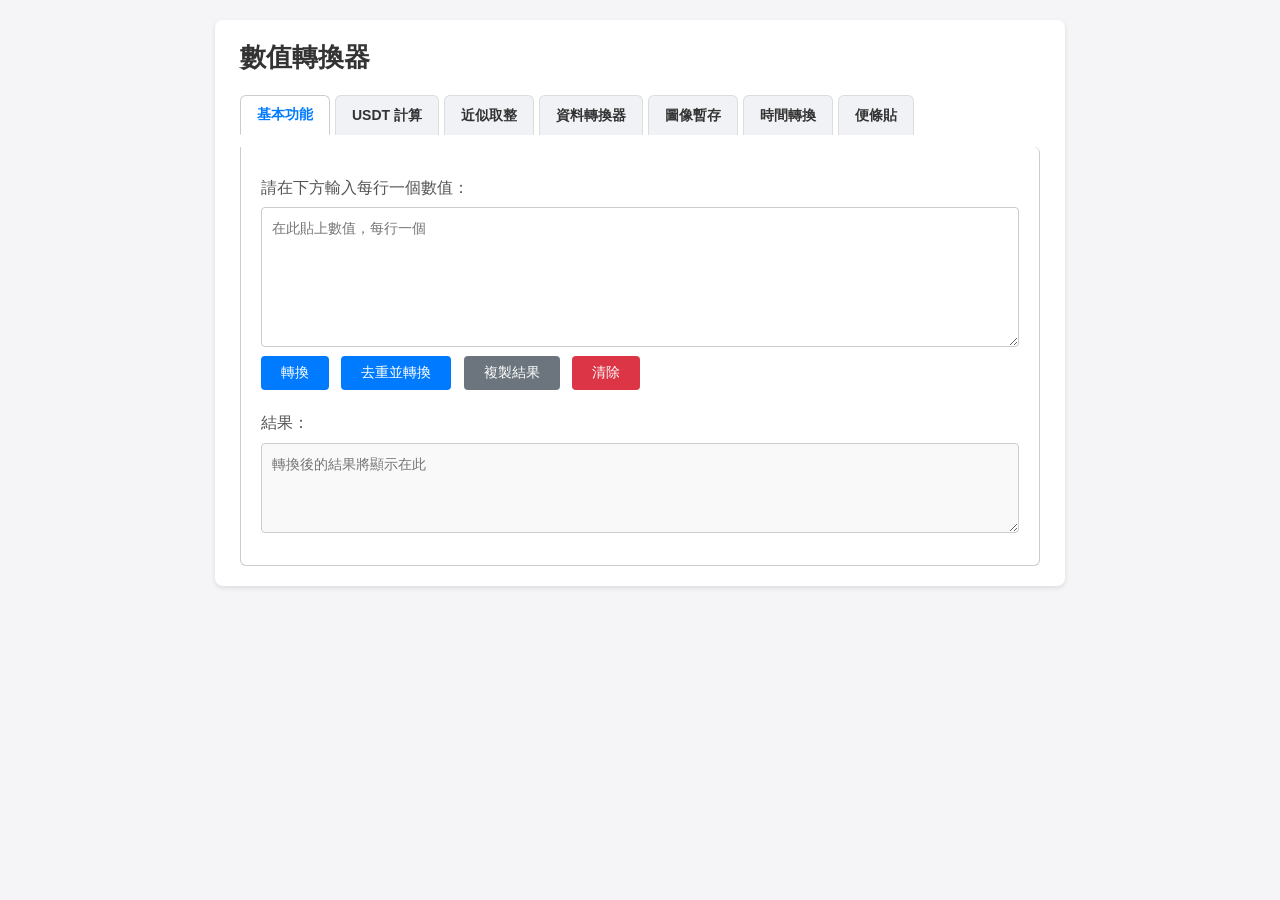
==== commit 1b17d09a: "修正0526版本 修正0526版本" ====
--- a/tools.html
+++ b/tools.html
@@ -279,6 +279,7 @@
       <button class="tab-link" data-target="dataTab">資料轉換器</button>
       <!-- 新增圖像暫存標籤 -->
       <button class="tab-link" data-target="imageTab">圖像暫存</button>
+      <button class="tab-link" data-target="timeTab">時間轉換</button>
       <!-- 便條貼標籤 -->
       <button class="tab-link" data-target="noteTab">便條貼</button>
     </div>
@@ -360,6 +361,36 @@
     </div>
 
     <!-- 便條貼功能 -->
+
+    <!-- 時間轉換：印度 <-> 北京 -->
+    <div id="timeTab" class="tab-content">
+      <p>貼上時間後選擇方向，可支援多筆、多種格式、可沒有秒。</p>
+      <div class="form-group">
+        <label>
+          <input type="radio" name="timeDirection" value="indiaToBeijing" checked>
+          印度時間 → 北京時間（+2小時30分）
+        </label>
+        <label style="margin-left: 16px;">
+          <input type="radio" name="timeDirection" value="beijingToIndia">
+          北京時間 → 印度時間（-2小時30分）
+        </label>
+      </div>
+
+      <textarea id="timeInputArea" placeholder="貼上時間，例如：
+2026-02-05 20:48:31
+2026-02-05 20:48
+2026/02/05 20:48:31
+2026/2/5 20:48
+2026-02-05"></textarea>
+
+      <button id="timeConvertBtn">轉換時間</button>
+      <button id="timeCopyBtn">複製結果</button>
+      <button id="timeClearBtn">清除</button>
+
+      <p>結果：</p>
+      <textarea id="timeOutputArea" readonly placeholder="轉換後結果會顯示在此"></textarea>
+    </div>
+
     <div id="noteTab" class="tab-content">
       <div class="note-tabs">
         <button class="note-tab-link active" data-target="temporary">臨時便條</button>
@@ -951,6 +982,116 @@
       }
 
       // 初始化便條貼功能
+
+      /* 時間轉換：印度 <-> 北京 */
+      function pad2(num) {
+        return String(num).padStart(2, '0');
+      }
+
+      function formatDateTime(date, hasTime, hasSeconds) {
+        const y = date.getFullYear();
+        const m = pad2(date.getMonth() + 1);
+        const d = pad2(date.getDate());
+
+        if (!hasTime) {
+          return `${y}-${m}-${d}`;
+        }
+
+        const hh = pad2(date.getHours());
+        const mm = pad2(date.getMinutes());
+
+        if (!hasSeconds) {
+          return `${y}-${m}-${d} ${hh}:${mm}`;
+        }
+
+        const ss = pad2(date.getSeconds());
+        return `${y}-${m}-${d} ${hh}:${mm}:${ss}`;
+      }
+
+      function parseFlexibleTime(line) {
+        const raw = String(line || '').trim();
+        if (!raw) return null;
+
+        // 支援：
+        // 2026-02-05 20:48:31
+        // 2026-02-05 20:48
+        // 2026/2/5 20:48
+        // 2026.2.5 20:48:31
+        // 2026-02-05
+        const match = raw.match(/(\d{4})[-\/.](\d{1,2})[-\/.](\d{1,2})(?:[ T　]+(\d{1,2}):(\d{1,2})(?::(\d{1,2}))?)?/);
+
+        if (!match) return null;
+
+        const year = Number(match[1]);
+        const month = Number(match[2]);
+        const day = Number(match[3]);
+        const hasTime = match[4] !== undefined;
+        const hour = hasTime ? Number(match[4]) : 0;
+        const minute = hasTime ? Number(match[5]) : 0;
+        const hasSeconds = match[6] !== undefined;
+        const second = hasSeconds ? Number(match[6]) : 0;
+
+        if (
+          !year || month < 1 || month > 12 || day < 1 || day > 31 ||
+          hour < 0 || hour > 23 || minute < 0 || minute > 59 || second < 0 || second > 59
+        ) {
+          return null;
+        }
+
+        return {
+          raw,
+          date: new Date(year, month - 1, day, hour, minute, second),
+          hasTime,
+          hasSeconds
+        };
+      }
+
+      function convertSingleTime(line, direction) {
+        const parsed = parseFlexibleTime(line);
+        if (!parsed) return line.trim() ? `無法解析：${line}` : '';
+
+        const offsetMinutes = direction === 'indiaToBeijing' ? 150 : -150;
+        const converted = new Date(parsed.date.getTime() + offsetMinutes * 60 * 1000);
+
+        const fromLabel = direction === 'indiaToBeijing' ? '印度' : '北京';
+        const toLabel = direction === 'indiaToBeijing' ? '北京' : '印度';
+
+        return `${fromLabel} ${parsed.raw} -> ${toLabel} ${formatDateTime(converted, parsed.hasTime, parsed.hasSeconds)}`;
+      }
+
+      const timeInputArea = document.getElementById('timeInputArea');
+      const timeOutputArea = document.getElementById('timeOutputArea');
+      const timeConvertBtn = document.getElementById('timeConvertBtn');
+      const timeCopyBtn = document.getElementById('timeCopyBtn');
+      const timeClearBtn = document.getElementById('timeClearBtn');
+
+      if (timeConvertBtn && timeInputArea && timeOutputArea) {
+        timeConvertBtn.addEventListener('click', function() {
+          const direction = document.querySelector('input[name="timeDirection"]:checked')?.value || 'indiaToBeijing';
+          const lines = timeInputArea.value.split(/\n+/);
+          const result = lines
+            .map(function(line) { return convertSingleTime(line, direction); })
+            .filter(Boolean)
+            .join('\n');
+
+          timeOutputArea.value = result;
+        });
+      }
+
+      if (timeCopyBtn && timeOutputArea) {
+        timeCopyBtn.addEventListener('click', function() {
+          copyToClipboard(timeOutputArea.value || '');
+        });
+      }
+
+      if (timeClearBtn && timeInputArea && timeOutputArea) {
+        timeClearBtn.addEventListener('click', function() {
+          timeInputArea.value = '';
+          timeOutputArea.value = '';
+        });
+      }
+
+
       loadNotes();
     })();
   </script>
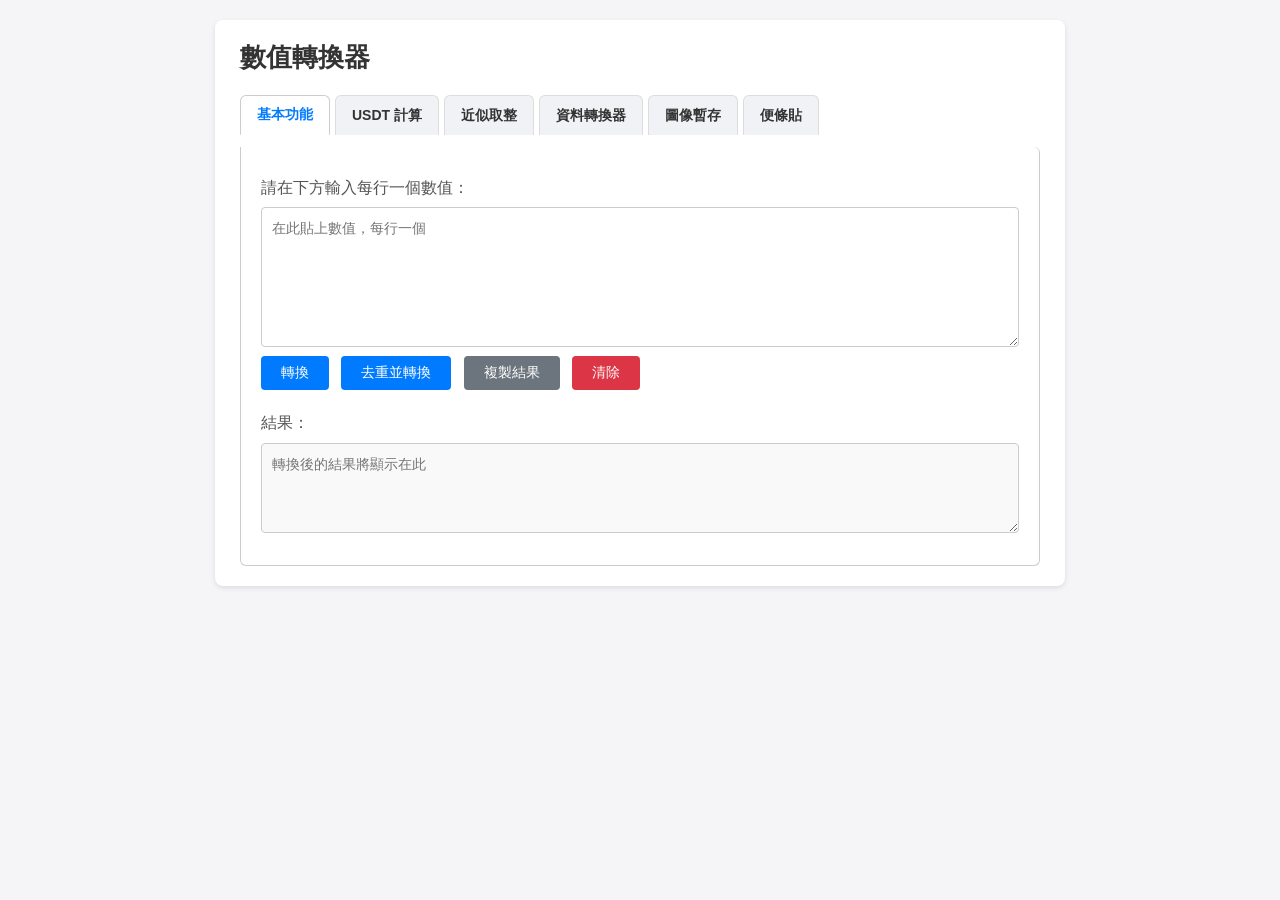
==== commit a3296eb8: "新增便利貼 新增便利貼" ====
--- a/tools.html
+++ b/tools.html
@@ -279,7 +279,6 @@
       <button class="tab-link" data-target="dataTab">資料轉換器</button>
       <!-- 新增圖像暫存標籤 -->
       <button class="tab-link" data-target="imageTab">圖像暫存</button>
-      <button class="tab-link" data-target="timeTab">時間轉換</button>
       <!-- 便條貼標籤 -->
       <button class="tab-link" data-target="noteTab">便條貼</button>
     </div>
@@ -361,36 +360,6 @@
     </div>
 
     <!-- 便條貼功能 -->
-
-    <!-- 時間轉換：印度 <-> 北京 -->
-    <div id="timeTab" class="tab-content">
-      <p>貼上時間後選擇方向，可支援多筆、多種格式、可沒有秒。</p>
-      <div class="form-group">
-        <label>
-          <input type="radio" name="timeDirection" value="indiaToBeijing" checked>
-          印度時間 → 北京時間（+2小時30分）
-        </label>
-        <label style="margin-left: 16px;">
-          <input type="radio" name="timeDirection" value="beijingToIndia">
-          北京時間 → 印度時間（-2小時30分）
-        </label>
-      </div>
-
-      <textarea id="timeInputArea" placeholder="貼上時間，例如：
-2026-02-05 20:48:31
-2026-02-05 20:48
-2026/02/05 20:48:31
-2026/2/5 20:48
-2026-02-05"></textarea>
-
-      <button id="timeConvertBtn">轉換時間</button>
-      <button id="timeCopyBtn">複製結果</button>
-      <button id="timeClearBtn">清除</button>
-
-      <p>結果：</p>
-      <textarea id="timeOutputArea" readonly placeholder="轉換後結果會顯示在此"></textarea>
-    </div>
-
     <div id="noteTab" class="tab-content">
       <div class="note-tabs">
         <button class="note-tab-link active" data-target="temporary">臨時便條</button>
@@ -982,116 +951,6 @@
       }
 
       // 初始化便條貼功能
-
-      /* 時間轉換：印度 <-> 北京 */
-      function pad2(num) {
-        return String(num).padStart(2, '0');
-      }
-
-      function formatDateTime(date, hasTime, hasSeconds) {
-        const y = date.getFullYear();
-        const m = pad2(date.getMonth() + 1);
-        const d = pad2(date.getDate());
-
-        if (!hasTime) {
-          return `${y}-${m}-${d}`;
-        }
-
-        const hh = pad2(date.getHours());
-        const mm = pad2(date.getMinutes());
-
-        if (!hasSeconds) {
-          return `${y}-${m}-${d} ${hh}:${mm}`;
-        }
-
-        const ss = pad2(date.getSeconds());
-        return `${y}-${m}-${d} ${hh}:${mm}:${ss}`;
-      }
-
-      function parseFlexibleTime(line) {
-        const raw = String(line || '').trim();
-        if (!raw) return null;
-
-        // 支援：
-        // 2026-02-05 20:48:31
-        // 2026-02-05 20:48
-        // 2026/2/5 20:48
-        // 2026.2.5 20:48:31
-        // 2026-02-05
-        const match = raw.match(/(\d{4})[-\/.](\d{1,2})[-\/.](\d{1,2})(?:[ T　]+(\d{1,2}):(\d{1,2})(?::(\d{1,2}))?)?/);
-
-        if (!match) return null;
-
-        const year = Number(match[1]);
-        const month = Number(match[2]);
-        const day = Number(match[3]);
-        const hasTime = match[4] !== undefined;
-        const hour = hasTime ? Number(match[4]) : 0;
-        const minute = hasTime ? Number(match[5]) : 0;
-        const hasSeconds = match[6] !== undefined;
-        const second = hasSeconds ? Number(match[6]) : 0;
-
-        if (
-          !year || month < 1 || month > 12 || day < 1 || day > 31 ||
-          hour < 0 || hour > 23 || minute < 0 || minute > 59 || second < 0 || second > 59
-        ) {
-          return null;
-        }
-
-        return {
-          raw,
-          date: new Date(year, month - 1, day, hour, minute, second),
-          hasTime,
-          hasSeconds
-        };
-      }
-
-      function convertSingleTime(line, direction) {
-        const parsed = parseFlexibleTime(line);
-        if (!parsed) return line.trim() ? `無法解析：${line}` : '';
-
-        const offsetMinutes = direction === 'indiaToBeijing' ? 150 : -150;
-        const converted = new Date(parsed.date.getTime() + offsetMinutes * 60 * 1000);
-
-        const fromLabel = direction === 'indiaToBeijing' ? '印度' : '北京';
-        const toLabel = direction === 'indiaToBeijing' ? '北京' : '印度';
-
-        return `${fromLabel} ${parsed.raw} -> ${toLabel} ${formatDateTime(converted, parsed.hasTime, parsed.hasSeconds)}`;
-      }
-
-      const timeInputArea = document.getElementById('timeInputArea');
-      const timeOutputArea = document.getElementById('timeOutputArea');
-      const timeConvertBtn = document.getElementById('timeConvertBtn');
-      const timeCopyBtn = document.getElementById('timeCopyBtn');
-      const timeClearBtn = document.getElementById('timeClearBtn');
-
-      if (timeConvertBtn && timeInputArea && timeOutputArea) {
-        timeConvertBtn.addEventListener('click', function() {
-          const direction = document.querySelector('input[name="timeDirection"]:checked')?.value || 'indiaToBeijing';
-          const lines = timeInputArea.value.split(/\n+/);
-          const result = lines
-            .map(function(line) { return convertSingleTime(line, direction); })
-            .filter(Boolean)
-            .join('\n');
-
-          timeOutputArea.value = result;
-        });
-      }
-
-      if (timeCopyBtn && timeOutputArea) {
-        timeCopyBtn.addEventListener('click', function() {
-          copyToClipboard(timeOutputArea.value || '');
-        });
-      }
-
-      if (timeClearBtn && timeInputArea && timeOutputArea) {
-        timeClearBtn.addEventListener('click', function() {
-          timeInputArea.value = '';
-          timeOutputArea.value = '';
-        });
-      }
-
-
       loadNotes();
     })();
   </script>
